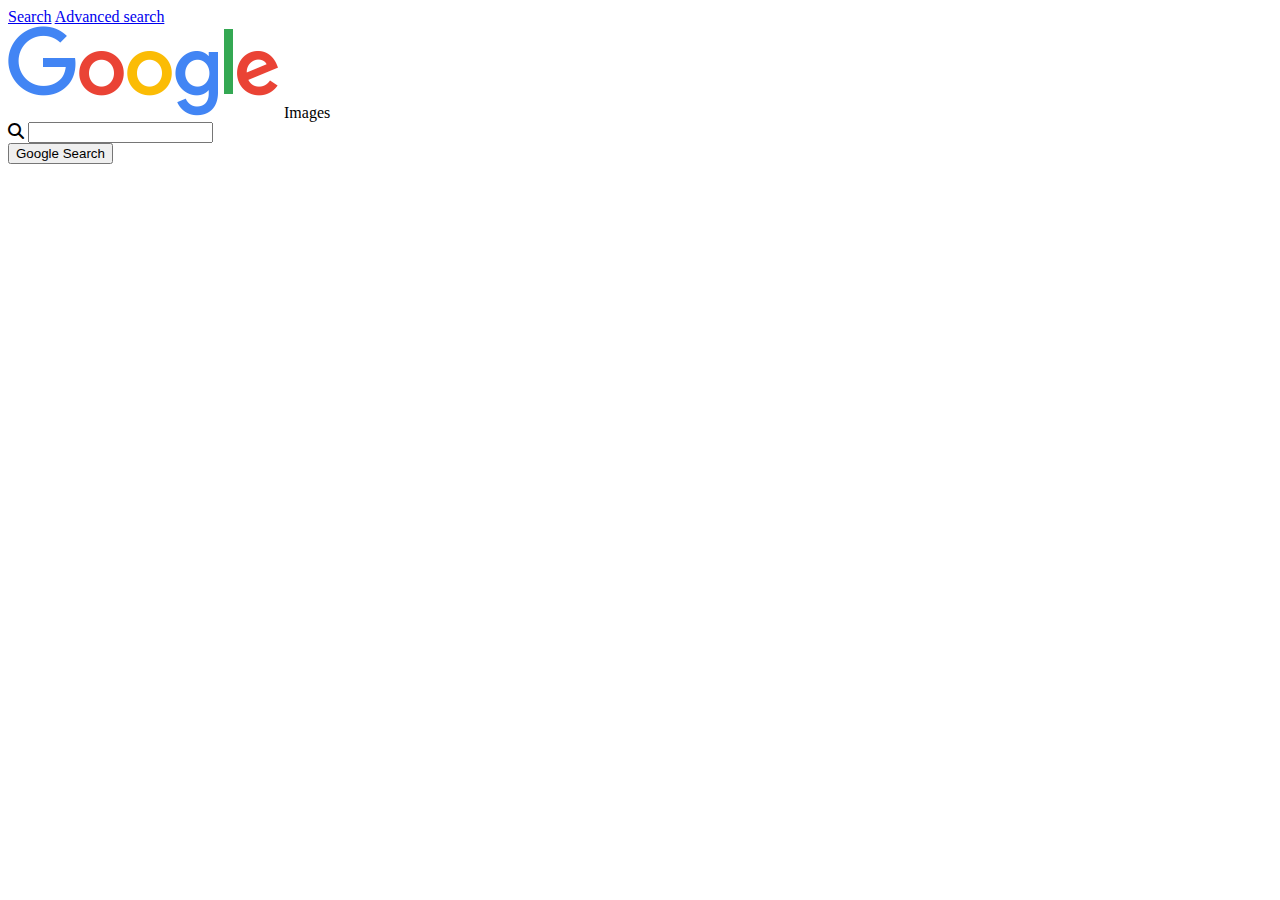
==== advanced_search.html @ cd795ebb "Search and image search done" ====
<!DOCTYPE html>
<html lang="en">
    <head>
        <meta charset="utf-8">
        <meta name="viewport" content="width=device-width, initial-scale=1">
        <title>Advanced Search</title>
        <link rel="stylesheet" href="style_advanced.css">
        <link rel="stylesheet" href="https://cdnjs.cloudflare.com/ajax/libs/font-awesome/6.7.2/css/all.min.css" integrity="sha512-Evv84Mr4kqVGRNSgIGL/F/aIDqQb7xQ2vcrdIwxfjThSH8CSR7PBEakCr51Ck+w+/U6swU2Im1vVX0SVk9ABhg==" crossorigin="anonymous" referrerpolicy="no-referrer" />
    </head>
    <body>
        <header>
            <nav>
                <a href="index.html">Search</a>
                <a href="advanced_search.html">Advanced search</a>
            </nav>
        </header>
        <main>
            <form action="https://www.google.com/search">
                <div class="search-container">
                    <div class="logo-with-label">
                        <img src="google_logo.png" alt="Google logo">
                        <span class="logo-label">Images</span>
                    </div>
                    <div class="search-container-input">
                        <i class="fa-solid fa-magnifying-glass"></i>
                        <input type="text" name="q">
                    </div>
                    <input type="text" name="udm" value="2" hidden>
                    <input class="default-button" type="submit" value="Google Search">
                </div>
            </form>
        </main>
    </body>
</html>
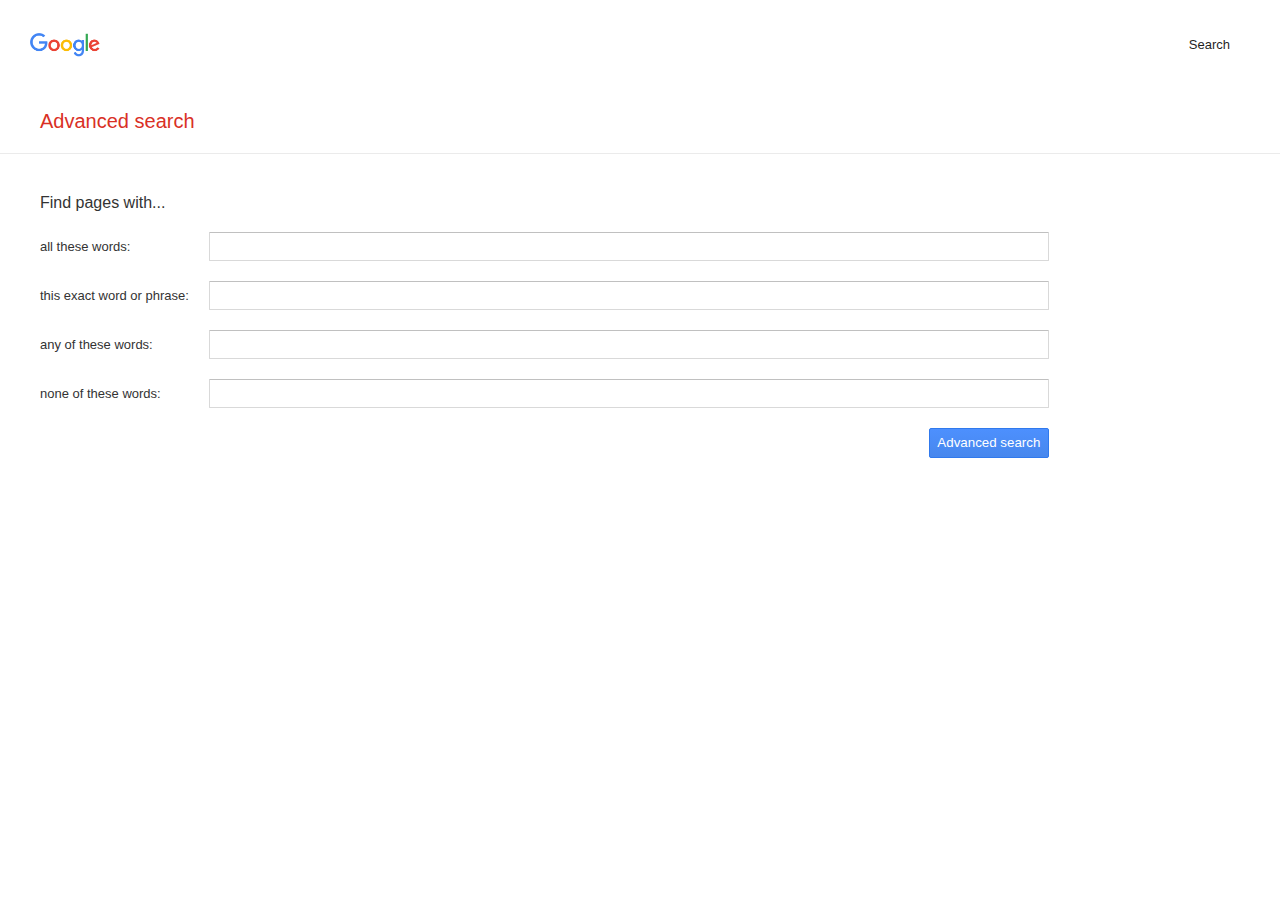
==== commit 506c194e: "advanced search and i am feeling lucky button" ====
--- a/advanced_search.html
+++ b/advanced_search.html
@@ -9,24 +9,49 @@
     </head>
     <body>
         <header>
+            <img src="google_logo.png" alt="Google logo">
             <nav>
                 <a href="index.html">Search</a>
-                <a href="advanced_search.html">Advanced search</a>
             </nav>
         </header>
         <main>
+            <div class="page-title">
+                <span>Advanced search</span>
+            </div>
             <form action="https://www.google.com/search">
-                <div class="search-container">
-                    <div class="logo-with-label">
-                        <img src="google_logo.png" alt="Google logo">
-                        <span class="logo-label">Images</span>
+                <div class="grid">
+                    <div class="grid-title">
+                        Find pages with...
                     </div>
-                    <div class="search-container-input">
-                        <i class="fa-solid fa-magnifying-glass"></i>
-                        <input type="text" name="q">
+                    <div class="grid-label">
+                        all these words:
                     </div>
-                    <input type="text" name="udm" value="2" hidden>
-                    <input class="default-button" type="submit" value="Google Search">
+                    <div>
+                        <input type="text" name="as_q">
+                    </div>
+                    <div class="grid-label">
+                        this exact word or phrase:
+                    </div>
+                    <div>
+                        <input type="text" name="as_epq">
+                    </div>
+                    <div class="grid-label">
+                        any of these words:
+                    </div>
+                    <div>
+                        <input type="text" name="as_oq">
+                    </div>
+                    <div class="grid-label">
+                        none of these words:
+                    </div>
+                    <div>
+                        <input type="text" name="as_eq">
+                    </div>
+                    <div>
+                    </div>
+                    <div>
+                        <input class="as-button" type="submit" value="Advanced search">
+                    </div>
                 </div>
             </form>
         </main>
--- a/style_advanced.css
+++ b/style_advanced.css
@@ -0,0 +1,102 @@
+body {
+    font-size: 16px;
+    margin: 0;
+    padding: 0;
+    font-family: Arial, sans-serif;
+    color: #333;
+}
+
+header {
+    padding: 20px 30px;
+    display: grid;
+    grid-template-columns: auto auto;
+}
+
+img {
+    height: auto;
+    width: 70px;
+    align-self: anchor-center;
+}
+
+nav {
+    display: flex;
+    flex-direction: row;
+    gap: 10px;
+    justify-content: flex-end;
+    line-height: 50px;
+    padding-right: 20px;
+}
+
+nav a {
+    text-decoration: none;
+    color: #1f1f1f;
+    font-size: 13px;
+}
+
+nav a:hover {
+    text-decoration: underline;
+}
+
+.page-title {
+    padding: 20px 40px;
+    color: #d93025;
+    font-size: 20px;
+    border-bottom: 1px solid #ebebeb;
+}
+
+.grid {
+    display: grid;
+    grid-template-columns: min-content 70%;
+    padding: 40px;
+    gap: 20px;
+}
+
+.grid-title {
+    grid-column: span 2;
+}
+
+.grid-label {
+    text-wrap-mode: nowrap;
+    font-size: 13px;
+    align-content: center;
+}
+
+.grid input[type=text] {
+    -webkit-border-radius: 1px;
+    -moz-border-radius: 1px;
+    border-radius: 1px;
+    border: 1px solid #d9d9d9;
+    border-top: 1px solid #c0c0c0;
+    font-size: 13px;
+    height: 25px;
+    padding: 1px 8px;
+    width: -webkit-fill-available;
+}
+
+.grid input[type=text]:focus {
+    box-shadow: inset 1px 10px 3px -8px rgba(189,189,189,1);
+    border-color: aqua;
+}
+
+.as-button {
+    box-shadow: none;
+    background-color: #4d90fe;
+    background-image: -webkit-linear-gradient(top,#4d90fe,#4787ed);
+    border: 1px solid #3079ed;
+    color: #fff;
+    -webkit-user-select: none;
+    user-select: none;
+    line-height: 100%;
+    height: 30px;
+    min-width: 120px;
+    border-radius: 2px;
+    width: fit-content;
+    float: right;
+}
+
+.as-button:hover {
+    background-color: #357ae8;
+    background-image: -webkit-linear-gradient(top,#4d90fe,#357ae8);
+    border: 1px solid #2f5bb7;
+    border-image: initial;
+}